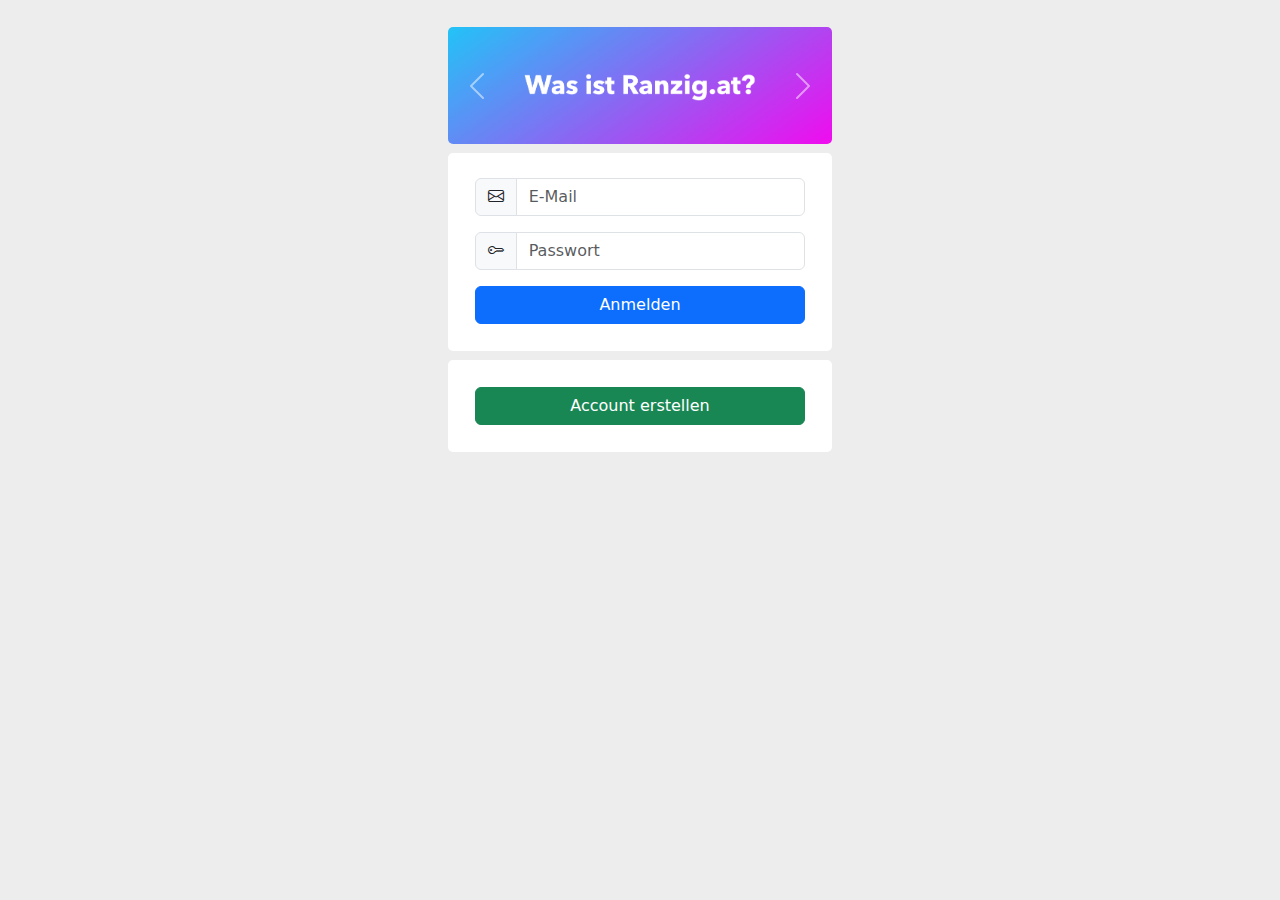
==== index.html @ 1ca784bc "init" ====
<!DOCTYPE html>
<html lang="de">
    <head>
        <meta charset="utf-8">
        <meta name="viewport" content="width=device-width, initial-scale=1.0">
        <title>ranzig.at</title>

        <!-- Own CSS File -->
        <link rel="stylesheet" href="style.css">

        <!-- Latest compiled and minified CSS -->
        <link href="https://cdn.jsdelivr.net/npm/bootstrap@5.1.3/dist/css/bootstrap.min.css" rel="stylesheet">

        <!-- Latest compiled JavaScript -->
        <script src="https://cdn.jsdelivr.net/npm/bootstrap@5.1.3/dist/js/bootstrap.bundle.min.js"></script>

        <!-- Bootstrap Icons -->
        <link rel="stylesheet" href="https://cdn.jsdelivr.net/npm/bootstrap-icons@1.7.2/font/bootstrap-icons.css">
    </head>
    <body style="background-color: rgb(237, 237, 237);">
        <div class="container-fluid">
            <div class="row">
                <div class="col-sm-4"></div>
                <div class="col-sm-4">
                    <div id="carouselExampleIndicators" class="carousel slide" data-bs-ride="carousel" style="margin: 1vh; margin-top: 3vh;">
                        <div class="carousel-inner">
                            <div class="carousel-item active">
                                <img src="test.png" class="d-block w-100" style="max-height: 20vh; border-radius: 5px;">
                            </div>
                            <div class="carousel-item">
                                <img src="test2.png" class="d-block w-100" style="max-height: 20vh; border-radius: 5px;">
                            </div>
                        </div>
                        <button class="carousel-control-prev" type="button" data-bs-target="#carouselExampleIndicators" data-bs-slide="prev">
                            <span class="carousel-control-prev-icon" aria-hidden="true"></span>
                            <span class="visually-hidden">Previous</span>
                        </button>
                        <button class="carousel-control-next" type="button" data-bs-target="#carouselExampleIndicators" data-bs-slide="next">
                            <span class="carousel-control-next-icon" aria-hidden="true"></span>
                            <span class="visually-hidden">Next</span>
                        </button>
                    </div>
                    <div class="login_container">
                        <form action="/action_page.php" style="margin-top: -2vh;">
                            <div class="mb-3 mt-3">
                                <div class="input-group">
                                    <span class="input-group-text"><i class="bi bi-envelope"></i></span>
                                    <input type="email" class="form-control" id="email" placeholder="E-Mail" name="email">
                                </div>
                            </div>
                            <div class="mb-3">
                                <div class="input-group">
                                    <span class="input-group-text"><i class="bi bi-key"></i></span>
                                    <input type="password" class="form-control" id="pwd" placeholder="Passwort" name="pswd">
                                </div>
                            </div>
                            <button type="submit" class="btn btn-primary" style="width: 100%;">Anmelden</button>
                          </form>
                    </div>
                    <div class="login_container">
                        <button type="submit" class="btn btn-success" style="width: 100%;">Account erstellen</button>
                    </div>
                </div>
                <div class="col-sm-4"></div>
            </div>
        </div>
    </body>
</html>
---- style.css ----
.login_container{
    background-color: white;
    border-radius: 5px;
    margin: 1vh;
    padding: 3vh;
}
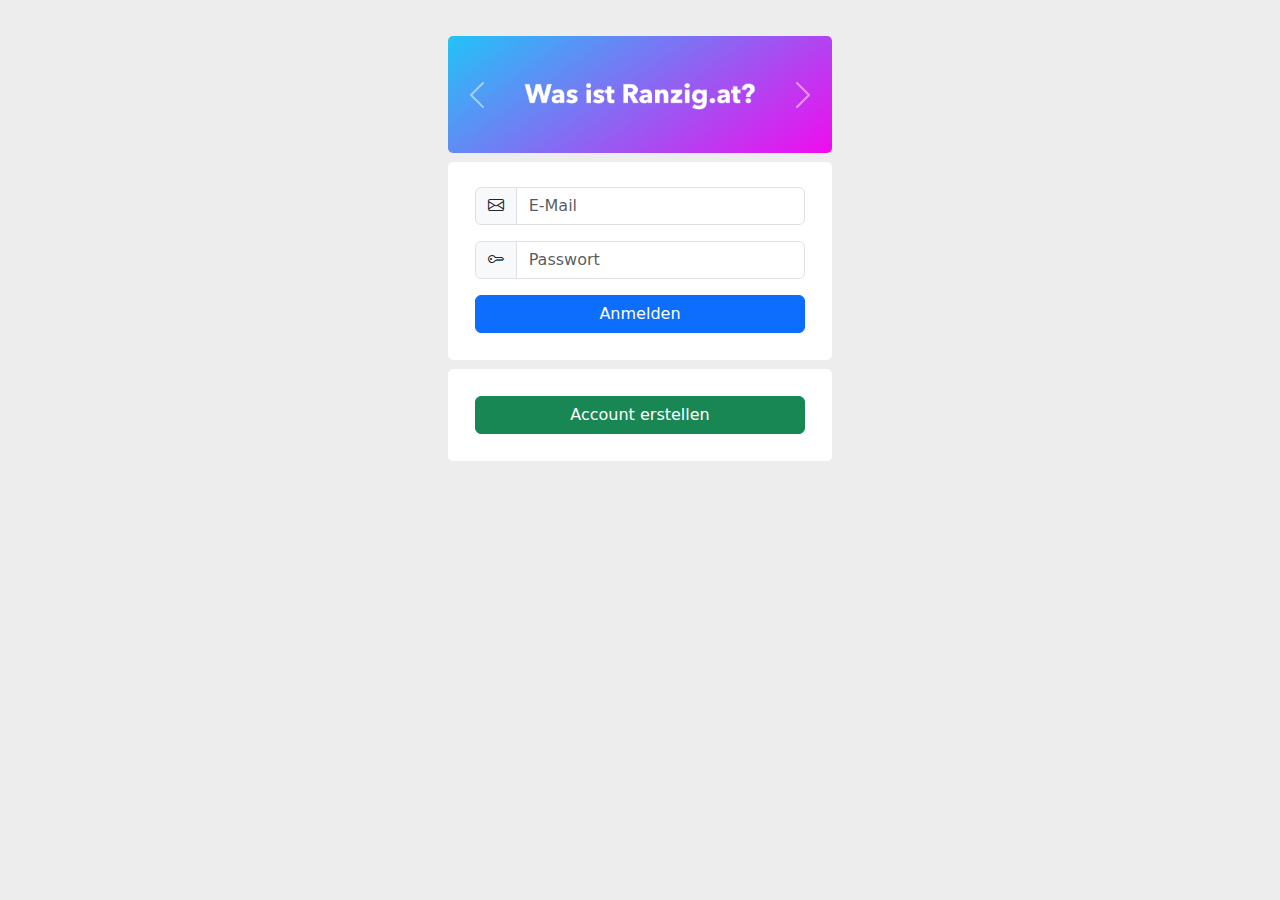
==== commit dafcbd6b: "SignIn and Registe finished" ====
--- a/index.html
+++ b/index.html
@@ -19,10 +19,10 @@
     </head>
     <body style="background-color: rgb(237, 237, 237);">
         <div class="container-fluid">
-            <div class="row">
+            <div class="row" style="margin-top: 3vh;">
                 <div class="col-sm-4"></div>
                 <div class="col-sm-4">
-                    <div id="carouselExampleIndicators" class="carousel slide" data-bs-ride="carousel" style="margin: 1vh; margin-top: 3vh;">
+                    <div id="carouselExampleIndicators" class="carousel slide" data-bs-ride="carousel" style="margin: 1vh;">
                         <div class="carousel-inner">
                             <div class="carousel-item active">
                                 <img src="test.png" class="d-block w-100" style="max-height: 20vh; border-radius: 5px;">
@@ -40,7 +40,7 @@
                             <span class="visually-hidden">Next</span>
                         </button>
                     </div>
-                    <div class="login_container">
+                    <div class="white_container">
                         <form action="/action_page.php" style="margin-top: -2vh;">
                             <div class="mb-3 mt-3">
                                 <div class="input-group">
@@ -57,8 +57,8 @@
                             <button type="submit" class="btn btn-primary" style="width: 100%;">Anmelden</button>
                           </form>
                     </div>
-                    <div class="login_container">
-                        <button type="submit" class="btn btn-success" style="width: 100%;">Account erstellen</button>
+                    <div class="white_container">
+                        <button type="submit" class="btn btn-success" style="width: 100%;" onclick="window.location.href='createAccount/index.html'">Account erstellen</button>
                     </div>
                 </div>
                 <div class="col-sm-4"></div>
--- a/style.css
+++ b/style.css
@@ -1,6 +1,10 @@
-.login_container{
+.white_container{
     background-color: white;
     border-radius: 5px;
     margin: 1vh;
     padding: 3vh;
+}
+
+.createAccountInputMobile{
+    margin-bottom: 2vh;
 }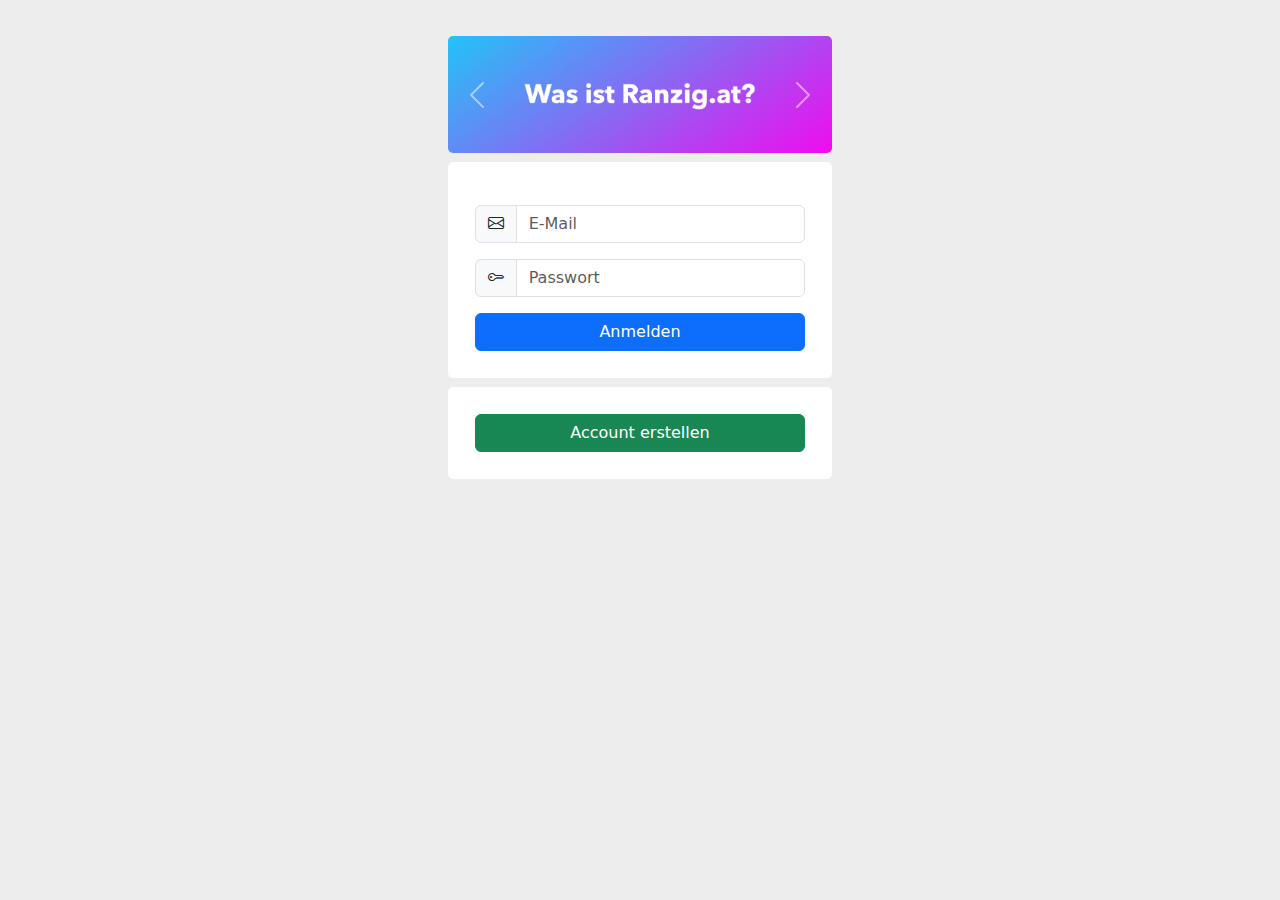
==== commit 92d05116: "added list" ====
--- a/index.html
+++ b/index.html
@@ -41,7 +41,7 @@
                         </button>
                     </div>
                     <div class="white_container">
-                        <form action="/action_page.php" style="margin-top: -2vh;">
+                        <!--<form action="/action_page.php" style="margin-top: -2vh;">-->
                             <div class="mb-3 mt-3">
                                 <div class="input-group">
                                     <span class="input-group-text"><i class="bi bi-envelope"></i></span>
@@ -54,8 +54,8 @@
                                     <input type="password" class="form-control" id="pwd" placeholder="Passwort" name="pswd">
                                 </div>
                             </div>
-                            <button type="submit" class="btn btn-primary" style="width: 100%;">Anmelden</button>
-                          </form>
+                            <button type="submit" class="btn btn-primary" style="width: 100%;" onclick="window.location.href='list/index.html'">Anmelden</button>
+                        <!--</form>-->
                     </div>
                     <div class="white_container">
                         <button type="submit" class="btn btn-success" style="width: 100%;" onclick="window.location.href='createAccount/index.html'">Account erstellen</button>
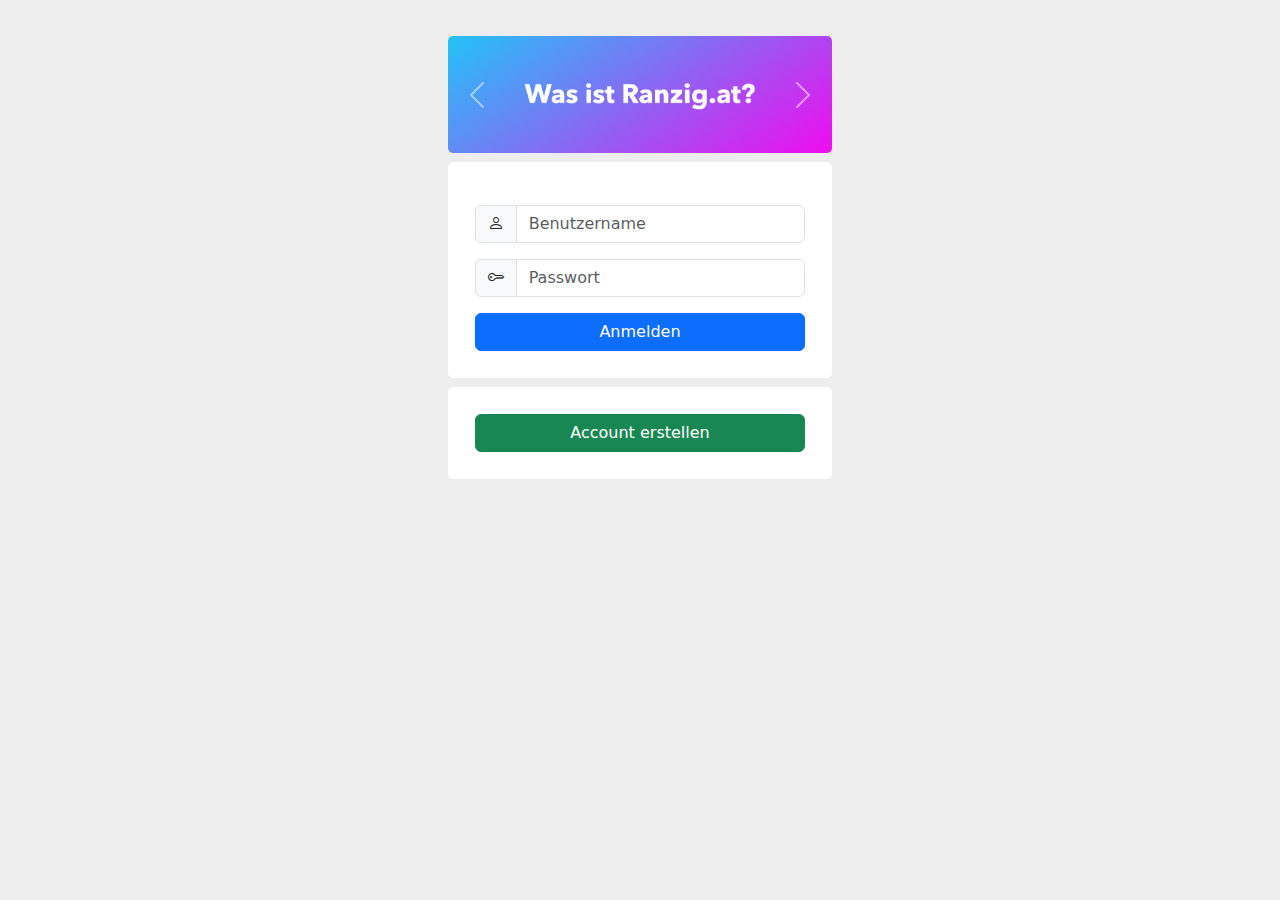
==== commit 32a1aa68: "funktionierende createAccount Seite" ====
--- a/index.html
+++ b/index.html
@@ -44,8 +44,8 @@
                         <!--<form action="/action_page.php" style="margin-top: -2vh;">-->
                             <div class="mb-3 mt-3">
                                 <div class="input-group">
-                                    <span class="input-group-text"><i class="bi bi-envelope"></i></span>
-                                    <input type="email" class="form-control" id="email" placeholder="E-Mail" name="email">
+                                    <span class="input-group-text"><i class="bi bi-person"></i></span>
+                                    <input type="email" class="form-control" id="email" placeholder="Benutzername" name="email">
                                 </div>
                             </div>
                             <div class="mb-3">
